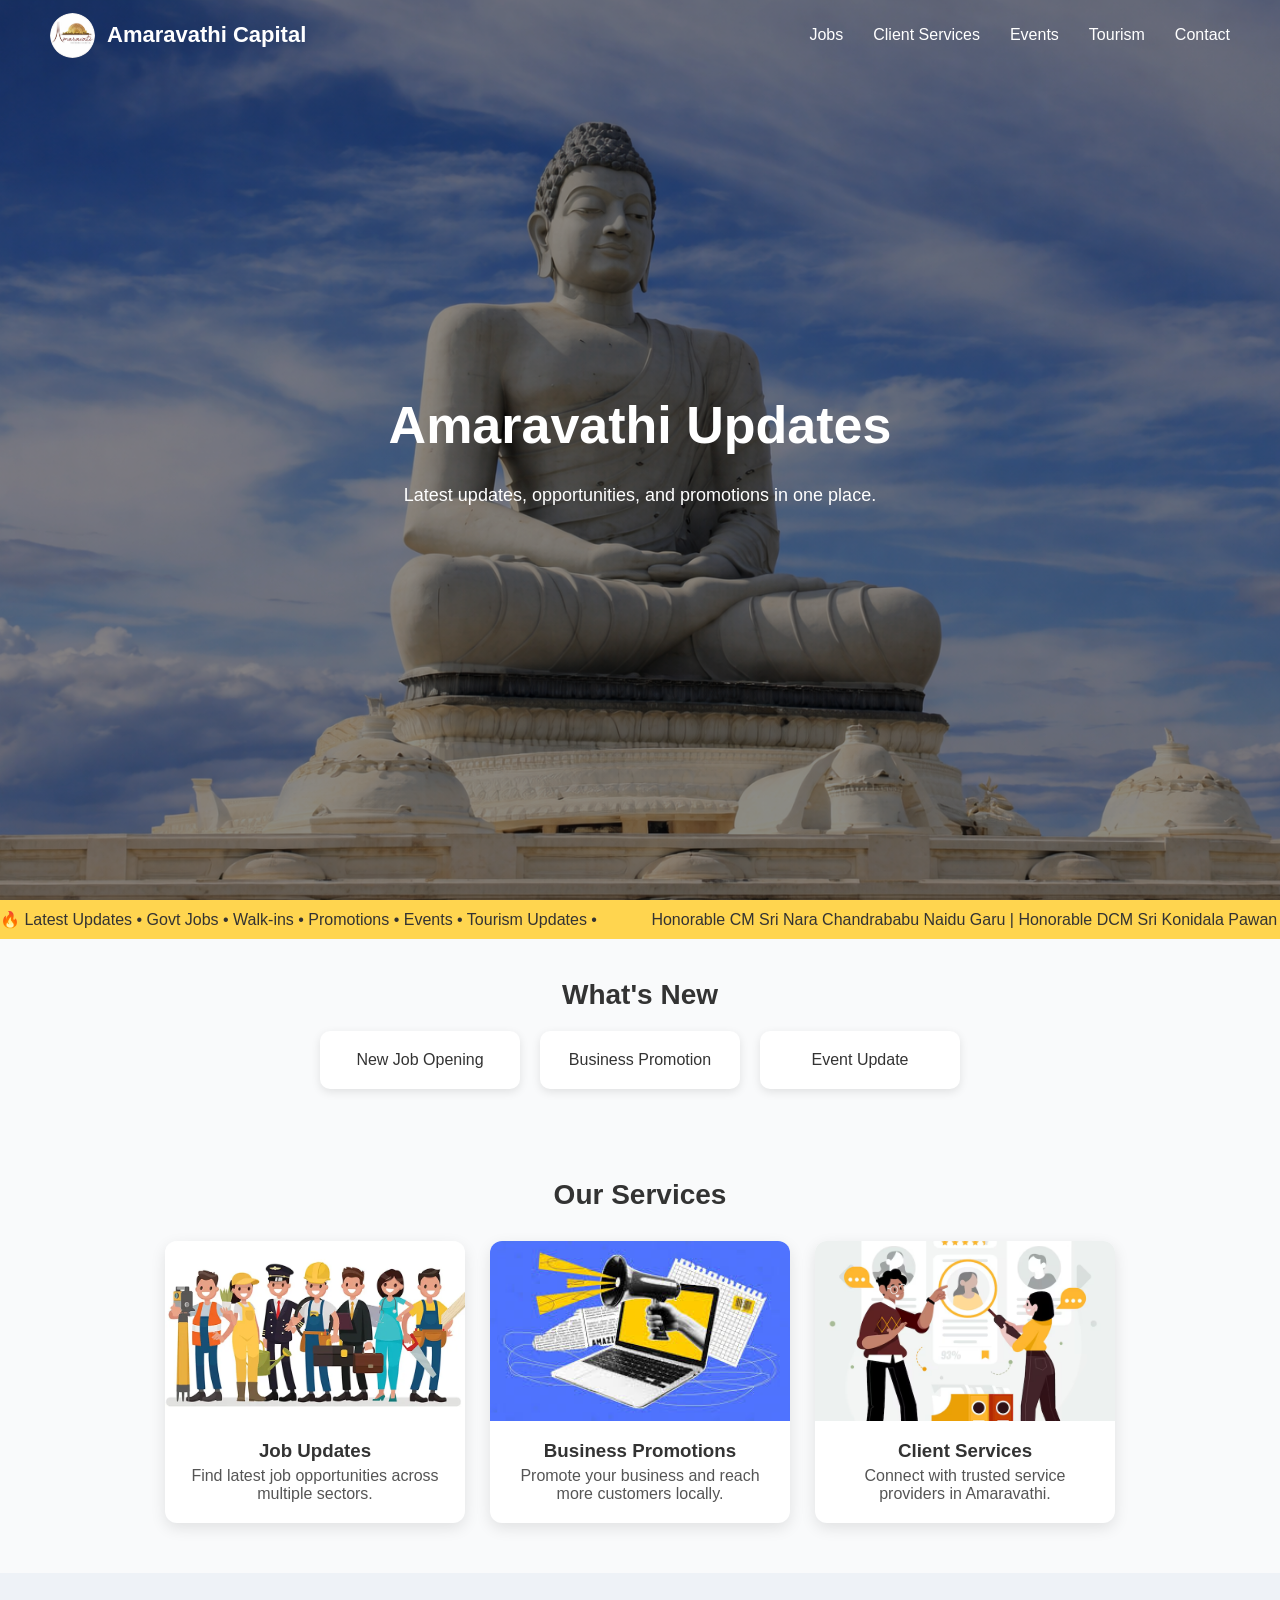
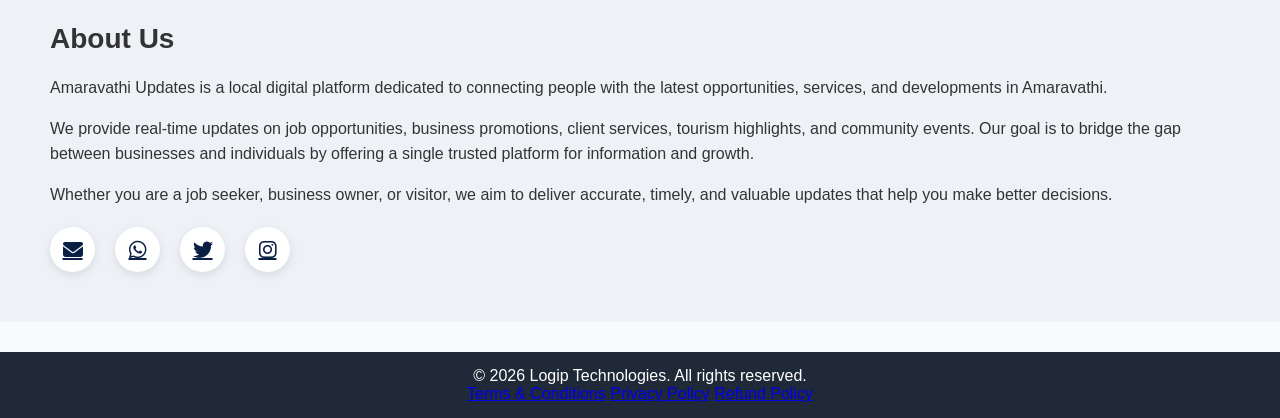
==== index.html @ bf593c62 "Update index.html" ====
<!DOCTYPE html>
<html lang="en">
<head>
  <meta charset="UTF-8">
  <title>Amaravathi</title>
  <link rel="stylesheet" href="style.css">
  <link rel="stylesheet" href="https://cdnjs.cloudflare.com/ajax/libs/font-awesome/6.5.0/css/all.min.css">
</head>
<body>

<!-- NAVBAR -->
<header>
  <nav class="navbar">
    <div class="logo-container" onclick="goHome()">
      <img src="images/logo.jpg" alt="logo">
      <span>Amaravathi Capital</span>
    </div>

    <ul class="nav-links">
      <li><a href="jobs.html">Jobs</a></li>
      <li><a href="services.html">Client Services</a></li>
      <li><a href="#">Events</a></li>
      <li><a href="tourism.html">Tourism</a></li>
      <li><a href="#contact">Contact</a></li>
    </ul>
  </nav>
</header>

<!-- HERO -->
<section class="hero">
  <h2>Amaravathi Updates</h2>
  <p>Latest updates, opportunities, and promotions in one place.</p>
</section>

<!-- SCROLLING BAR -->
<div class="scrolling">
  <div class="scroll-track">
    <span>🔥 Latest Updates • Govt Jobs • Walk-ins • Promotions • Events • Tourism Updates • </span>
    <span> Honorable CM Sri Nara Chandrababu Naidu Garu | Honorable DCM Sri Konidala Pawan Kalyan Garu | Amaravathi Capital City</span>
  </div>
</div>

<!-- WHAT'S NEW -->
<section class="section">
  <h2>What's New</h2>
  <div class="cards">
    <div class="card">New Job Opening</div>
    <div class="card">Business Promotion</div>
    <div class="card">Event Update</div>
  </div>
</section>

<!-- SERVICES -->
<section class="services">
  <h2>Our Services</h2>

  <div class="service-cards">
    <div class="service-card">
      <img src="images/jobs.jpg">
      <h3>Job Updates</h3>
      <p>Find latest job opportunities across multiple sectors.</p>
    </div>

    <div class="service-card">
      <img src="images/marketing.jpg">
      <h3>Business Promotions</h3>
      <p>Promote your business and reach more customers locally.</p>
    </div>

    <div class="service-card">
      <img src="images/services.jpg">
      <h3>Client Services</h3>
      <p>Connect with trusted service providers in Amaravathi.</p>
    </div>
  </div>
</section>

<!-- ABOUT -->
<section id="contact" class="about">
  <h2>About Us</h2>

  <p>
    Amaravathi Updates is a local digital platform dedicated to connecting people with 
    the latest opportunities, services, and developments in Amaravathi.
  </p>

  <p>
    We provide real-time updates on job opportunities, business promotions, client services, 
    tourism highlights, and community events. Our goal is to bridge the gap between businesses 
    and individuals by offering a single trusted platform for information and growth.
  </p>

  <p>
    Whether you are a job seeker, business owner, or visitor, we aim to deliver accurate, 
    timely, and valuable updates that help you make better decisions.
  </p>

  <div class="contact-icons">
  <a href="mailto:amaravathicapitalcity1@mail.com" target="_blank" class="icon-btn">
    <i class="fas fa-envelope"></i>
  </a>

  <a href="https://wa.me/918555920157" target="_blank" class="icon-btn">
    <i class="fab fa-whatsapp"></i>
  </a>

  <a href="https://twitter.com/amaravathi" target="_blank" class="icon-btn">
    <i class="fab fa-twitter"></i>
  </a>

  <a href="https://instagram.com" target="_blank" class="icon-btn">
    <i class="fab fa-instagram"></i>
  </a>

</div>
</section>

<!-- FOOTER -->
<footer>
  <p>© 2026 Logip Technologies. All rights reserved.</p>
  <div class="footer-links">
  <a href="policies.html">Terms & Conditions</a>
  <a href="policies.html">Privacy Policy</a>
  <a href="policies.html">Refund Policy</a>
</div>
</footer>

<script src="script.js"></script>

</body>
</html>
---- style.css ----
/* RESET */
* {
  margin: 0;
  padding: 0;
  box-sizing: border-box;
}

/* BODY */
body {
  font-family: 'Segoe UI', sans-serif;
  background: #f9fafb;
  color: #333;
}

/* NAVBAR */
.navbar {
  height: 70px;
  display: flex;
  justify-content: space-between;
  align-items: center;
  padding: 0 50px;
  background: transparent;
  position: absolute;
  width: 100%;
  top: 0;
  left: 0;
  z-index: 10;
}

/* LOGO FIX */
.logo-container {
  display: flex;
  align-items: center;
  gap: 12px;
  cursor: pointer;
}

.logo-container img {
  height: 45px;
  width: 45px;
  object-fit: cover;
  border-radius: 50%;
}

.logo-container span {
  font-size: 22px;
  font-weight: 600;
  color: white;
  line-height: 1;
}

/* NAV LINKS */
.nav-links {
  display: flex;
  gap: 30px;
  list-style: none;
  align-items: center;
}

.nav-links a {
  color: white; /* FIXED */
  text-decoration: none;
  font-size: 16px;
  display: inline-block; /* IMPORTANT for scale */
  transition: transform 0.3s ease, color 0.3s ease;
}

.nav-links a:hover {
  transform: scale(1.2); /* FIXED enlarge */
  color: #facc15;
}

/* HERO */
.hero {
  height: 100vh; /* FULL SCREEN */
  background: url('images/hero.jpg') center center/cover no-repeat;
  display: flex;
  flex-direction: column;
  justify-content: center;
  align-items: center;
  color: white;
  text-align: center;
  position: relative;
  padding: 0 20px;
}

/* OVERLAY */
.hero::after {
  content: "";
  position: absolute;
  inset: 0;
  background: rgba(0,0,0,0.45);
}

.hero h2,
.hero p {
  position: relative;
  z-index: 1;
}

.hero h2 {
  font-size: 52px;
  font-weight: bold;
}

.hero p {
  font-size: 18px;
  margin-top: 10px;
}

/* SCROLLING BAR */
.scrolling {
  background: #ffd54f;
  overflow: hidden;
  white-space: nowrap;
  padding: 10px 0;
}

.scroll-track {
  display: inline-block;
  animation: scrollSmooth 20s linear infinite;
}

.scroll-track span {
  padding-right: 50px;
  font-weight: 500;
}

@keyframes scrollSmooth {
  from { transform: translateX(0); }
  to { transform: translateX(-50%); }
}

/* SECTIONS */
.section {
  padding: 40px;
  text-align: center;
}

h2 {
  font-size: 28px;
  margin-bottom: 20px;
}

/* CARDS */
.cards {
  display: flex;
  justify-content: center;
  gap: 20px;
}

.card {
  background: white;
  padding: 20px;
  border-radius: 10px;
  width: 200px;
  box-shadow: 0 3px 10px rgba(0,0,0,0.1);
}

/* SERVICES */
.services {
  padding: 50px;
  text-align: center;
}

.service-cards {
  display: flex;
  gap: 25px;
  justify-content: center;
  margin-top: 30px;
}

.service-card {
  width: 300px;
  border-radius: 12px;
  overflow: hidden;
  background: #fff;
  box-shadow: 0 5px 15px rgba(0,0,0,0.1);
  transition: 0.3s;
}

.service-card img {
  width: 100%;
  height: 180px;
  object-fit: cover;
}

.service-card h3 {
  margin: 15px 0 5px;
}

.service-card p {
  padding: 0 15px 20px;
  color: #555;
}

.service-card:hover {
  transform: translateY(-8px);
}

/* ABOUT */
.about {
  padding: 50px;
  background: #eef2f7;
}

.about p {
  margin-bottom: 15px;
  line-height: 1.6;
}

.contact-details {
  margin-top: 20px;
}

/* FOOTER */
footer {
  background: #1f2937;
  color: white;
  text-align: center;
  padding: 15px;
  margin-top: 30px;
}
.contact-icons {
  margin-top: 20px;
  display: flex;
  gap: 20px;
}

.icon-btn {
  width: 45px;
  height: 45px;
  display: flex;
  justify-content: center;
  align-items: center;
  background: white;
  border-radius: 50%;
  font-size: 20px;
  color: #0A1F44;
  box-shadow: 0 3px 10px rgba(0,0,0,0.1);
  transition: all 0.3s ease;
}

.icon-btn:hover {
  transform: scale(1.2);
  background: #facc15;
  color: black;
}
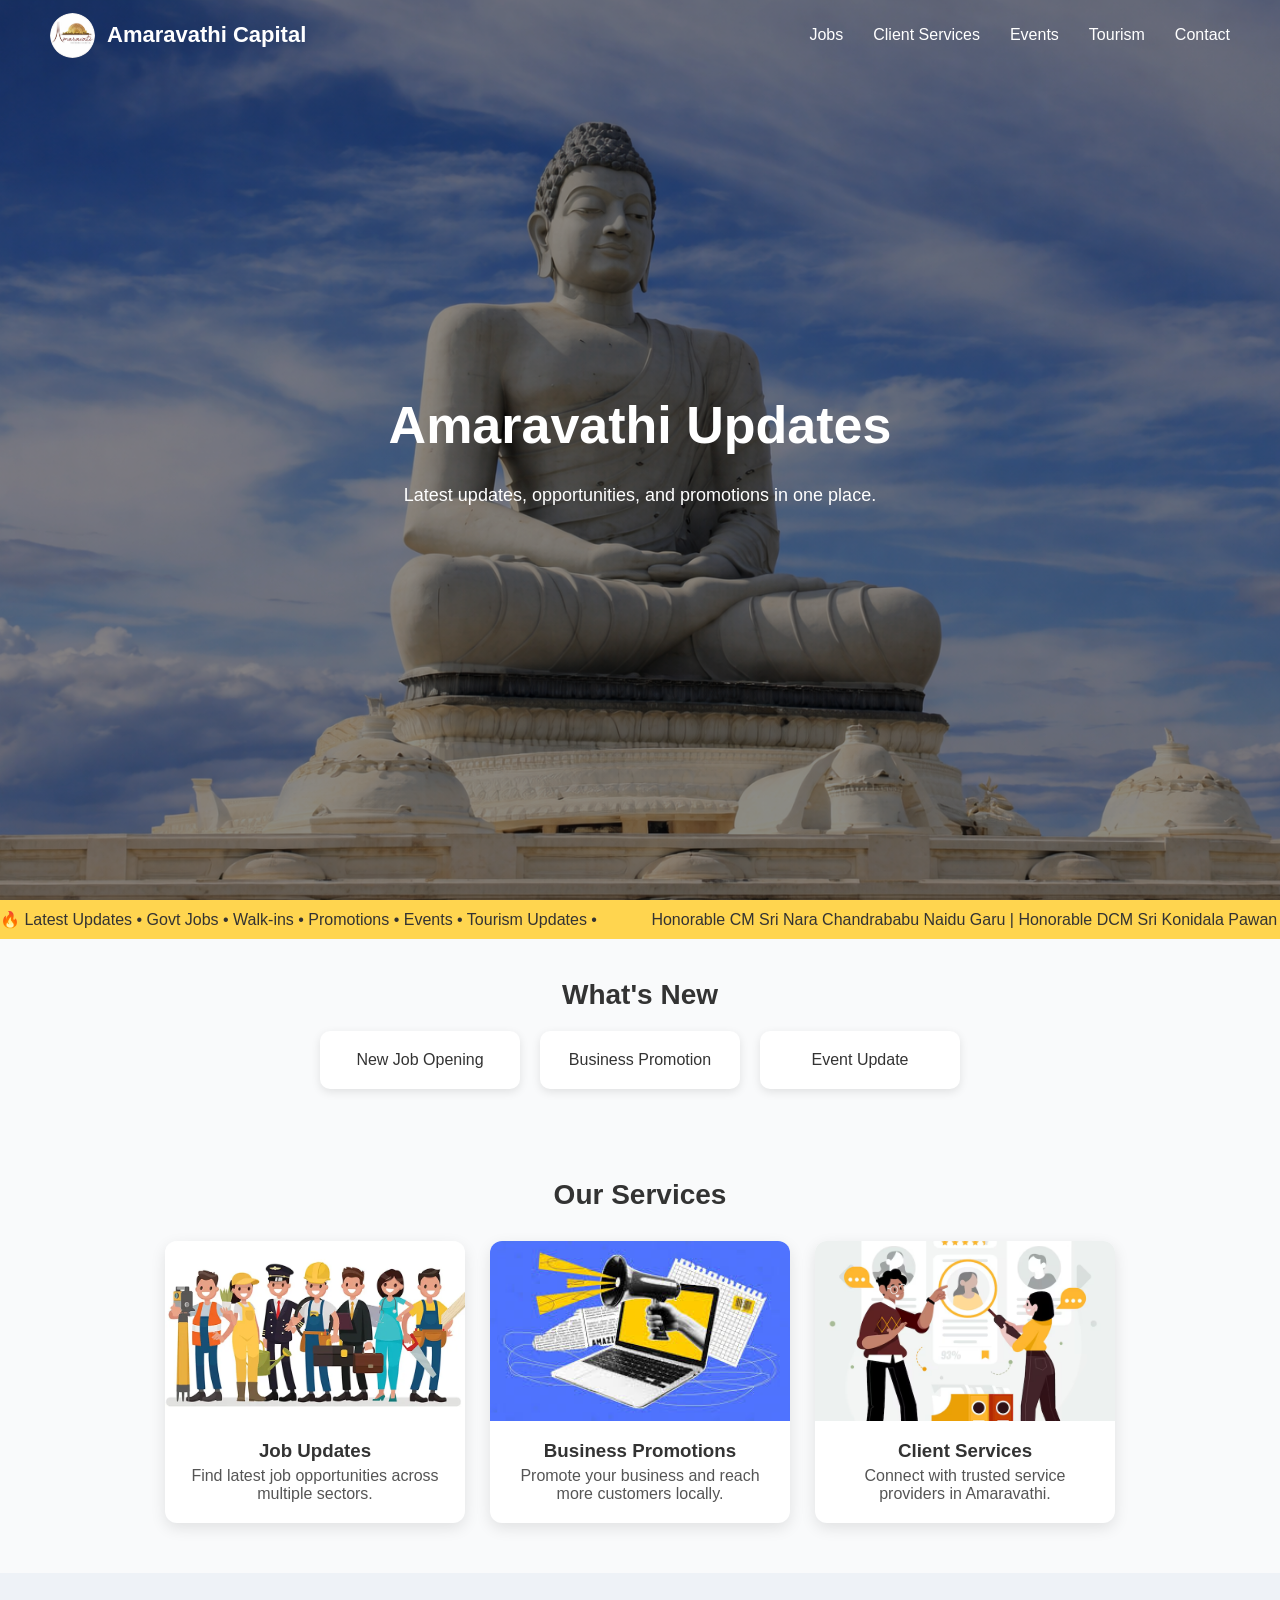
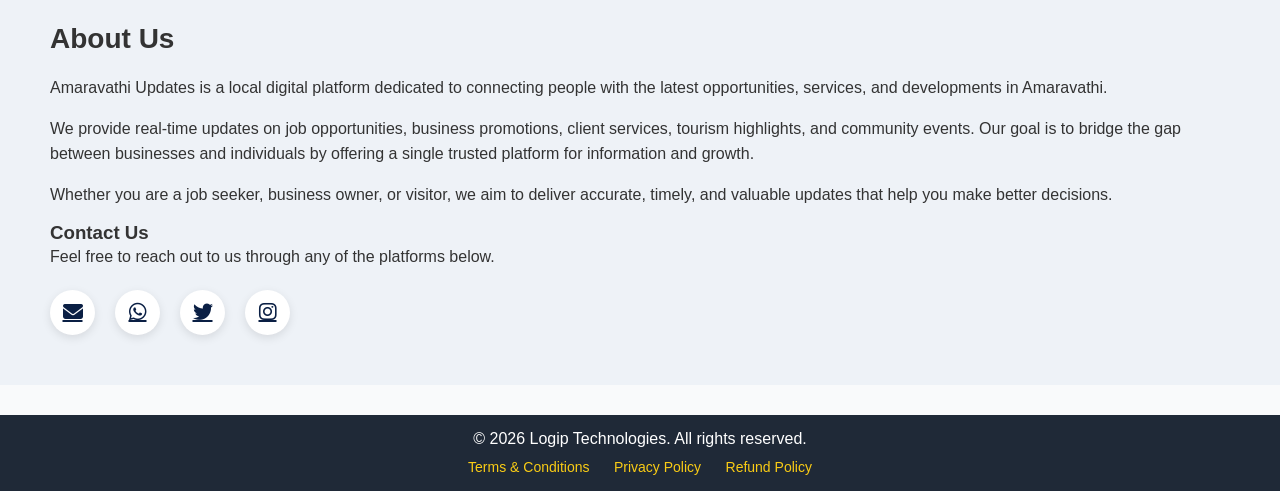
==== commit 9fee5ab3: "Update index.html" ====
--- a/index.html
+++ b/index.html
@@ -95,24 +95,29 @@
     timely, and valuable updates that help you make better decisions.
   </p>
 
-  <div class="contact-icons">
-  <a href="mailto:amaravathicapitalcity1@mail.com" target="_blank" class="icon-btn">
-    <i class="fas fa-envelope"></i>
-  </a>
+  <!-- CONTACT US PART -->
+  <div class="contact-section">
+    <h3>Contact Us</h3>
+    <p>Feel free to reach out to us through any of the platforms below.</p>
 
-  <a href="https://wa.me/918555920157" target="_blank" class="icon-btn">
-    <i class="fab fa-whatsapp"></i>
-  </a>
+    <div class="contact-icons">
+      <a href="mailto:amaravathicapitalcity1@mail.com" target="_blank" class="icon-btn">
+        <i class="fas fa-envelope"></i>
+      </a>
 
-  <a href="https://twitter.com/amaravathi" target="_blank" class="icon-btn">
-    <i class="fab fa-twitter"></i>
-  </a>
+      <a href="https://wa.me/918555920157" target="_blank" class="icon-btn">
+        <i class="fab fa-whatsapp"></i>
+      </a>
 
-  <a href="https://instagram.com" target="_blank" class="icon-btn">
-    <i class="fab fa-instagram"></i>
-  </a>
+      <a href="https://twitter.com/amaravathi" target="_blank" class="icon-btn">
+        <i class="fab fa-twitter"></i>
+      </a>
 
-</div>
+      <a href="https://instagram.com" target="_blank" class="icon-btn">
+        <i class="fab fa-instagram"></i>
+      </a>
+    </div>
+  </div>
 </section>
 
 <!-- FOOTER -->
--- a/style.css
+++ b/style.css
@@ -221,6 +221,22 @@
   padding: 15px;
   margin-top: 30px;
 }
+
+.footer-links {
+  margin-top: 10px;
+}
+
+.footer-links a {
+  margin: 0 10px;
+  color: #facc15;
+  text-decoration: none;
+  font-size: 14px;
+}
+
+.footer-links a:hover {
+  text-decoration: underline;
+}
+
 .contact-icons {
   margin-top: 20px;
   display: flex;
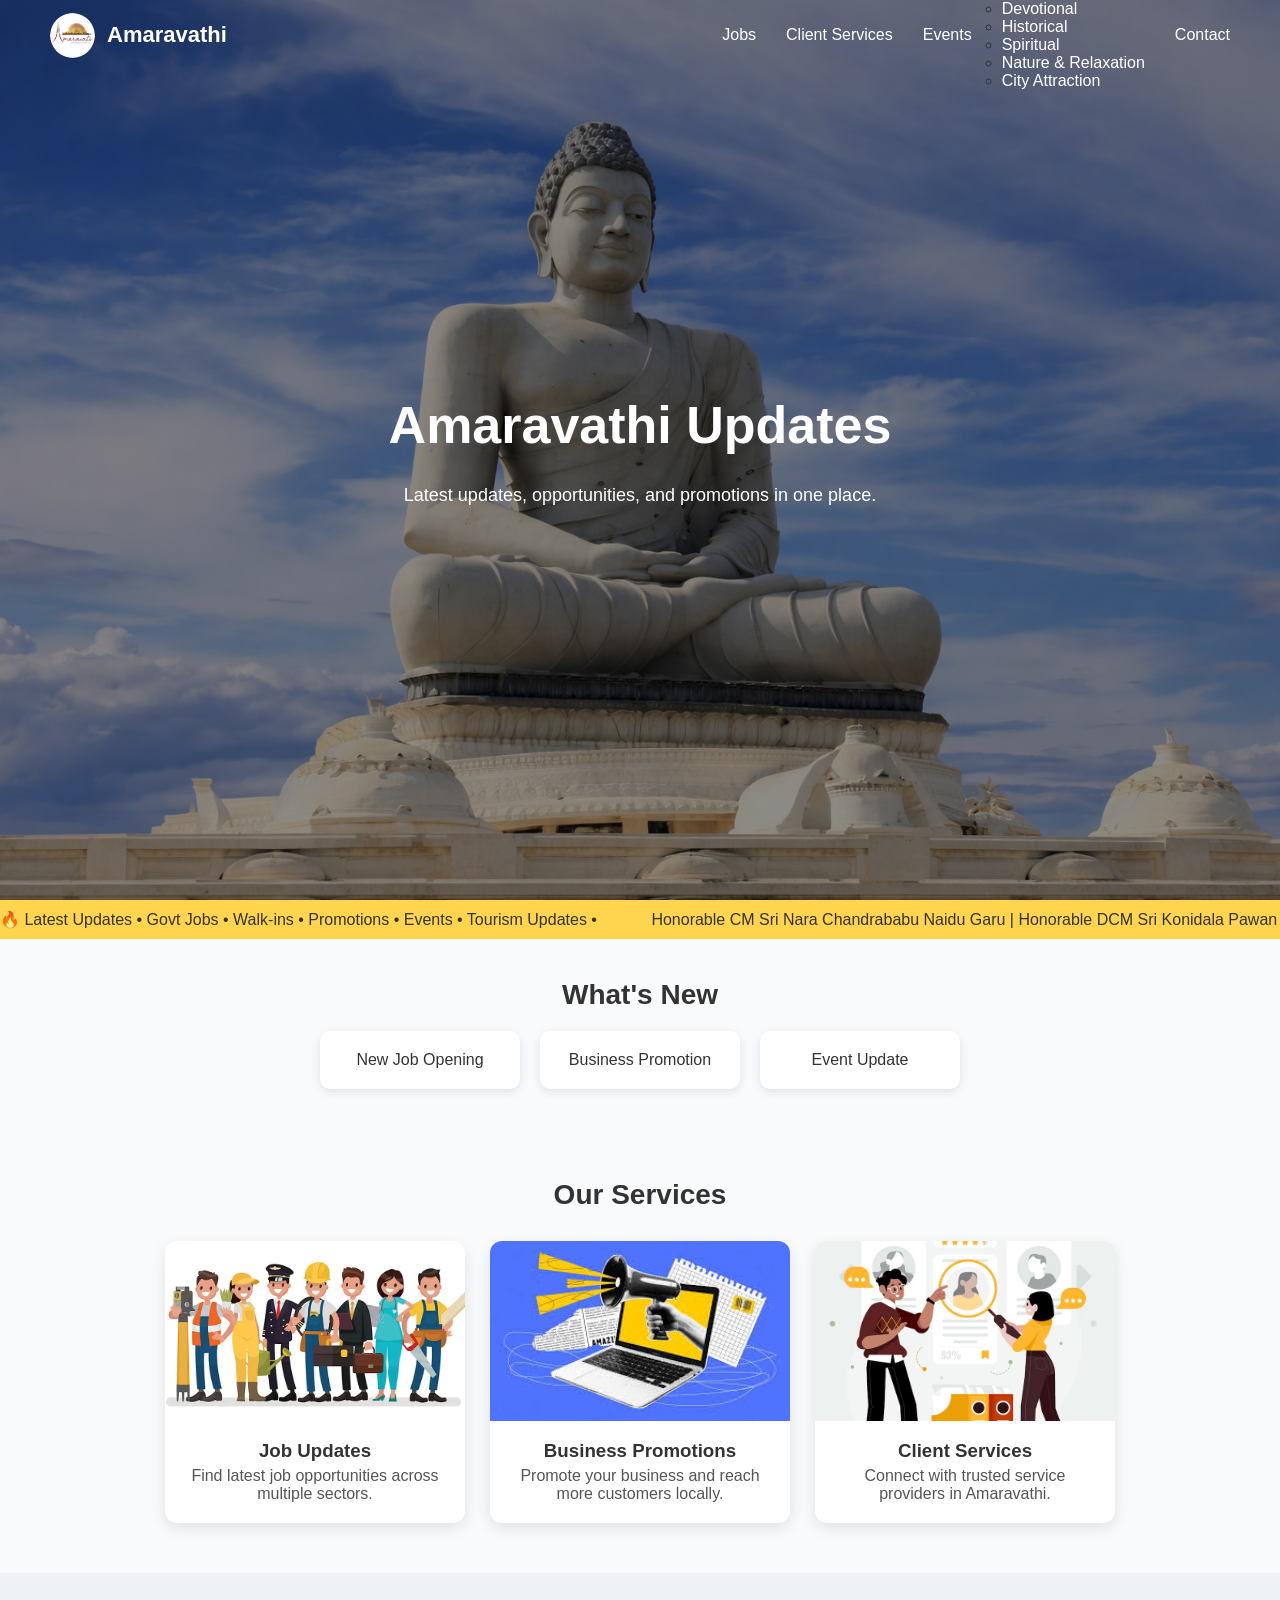
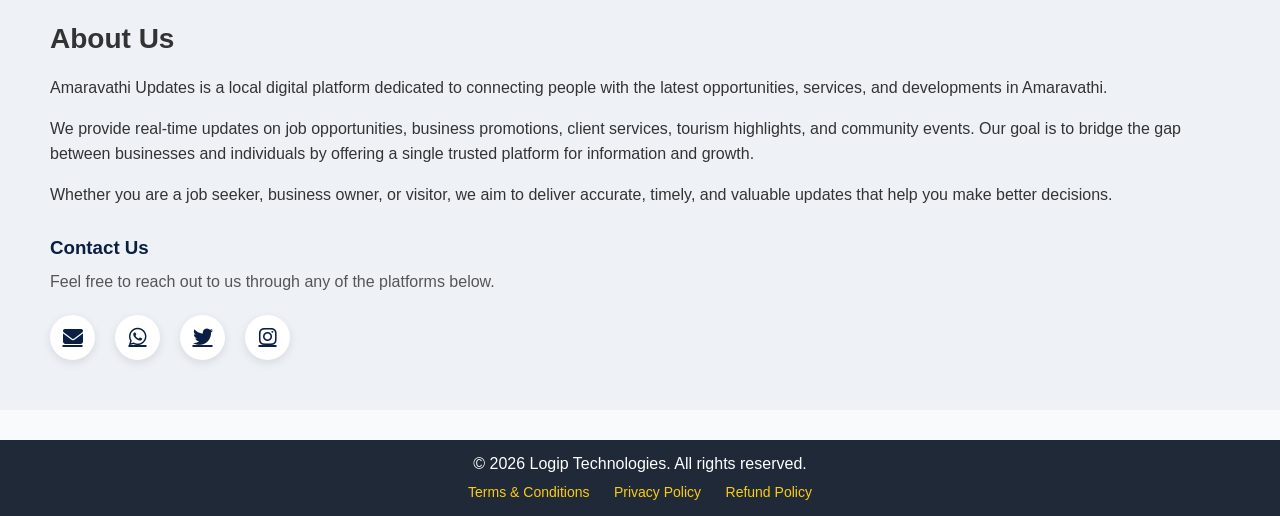
==== commit 4addba8f: "Update index.html" ====
--- a/index.html
+++ b/index.html
@@ -11,20 +11,39 @@
 <!-- NAVBAR -->
 <header>
   <nav class="navbar">
+
+    <!-- LOGO -->
     <div class="logo-container" onclick="goHome()">
       <img src="images/logo.jpg" alt="logo">
-      <span>Amaravathi Capital</span>
+      <span>Amaravathi</span>
     </div>
 
+    <!-- NAV LINKS -->
     <ul class="nav-links">
+
       <li><a href="jobs.html">Jobs</a></li>
       <li><a href="services.html">Client Services</a></li>
-      <li><a href="#">Events</a></li>
-      <li><a href="tourism.html">Tourism</a></li>
-      <li><a href="#contact">Contact</a></li>
+      <li><a href="events.html">Events</a></li>
+
+      <!-- TOURISM DROPDOWN -->
+      <li class="dropdown">
+        <a href="#">Tourism ▾</a>
+        <ul class="dropdown-menu">
+          <li><a href="devotional.html">Devotional</a></li>
+          <li><a href="historical.html">Historical</a></li>
+          <li><a href="spiritual.html">Spiritual</a></li>
+          <li><a href="nature.html">Nature & Relaxation</a></li>
+          <li><a href="city.html">City Attraction</a></li>
+        </ul>
+      </li>
+
+      <li><a href="index.html#contact">Contact</a></li>
+
     </ul>
+
   </nav>
 </header>
+
 
 <!-- HERO -->
 <section class="hero">
@@ -131,6 +150,13 @@
 </footer>
 
 <script src="script.js"></script>
+  <!-- SCRIPT FOR LOGO CLICK -->
+<script>
+function goHome() {
+  window.location.href = "index.html";
+}
+</script>
+
 
 </body>
 </html>
--- a/style.css
+++ b/style.css
@@ -237,6 +237,19 @@
   text-decoration: underline;
 }
 
+.contact-section {
+  margin-top: 30px;
+}
+
+.contact-section h3 {
+  margin-bottom: 10px;
+  color: #0A1F44;
+}
+
+.contact-section p {
+  margin-bottom: 15px;
+  color: #555;
+}
 .contact-icons {
   margin-top: 20px;
   display: flex;
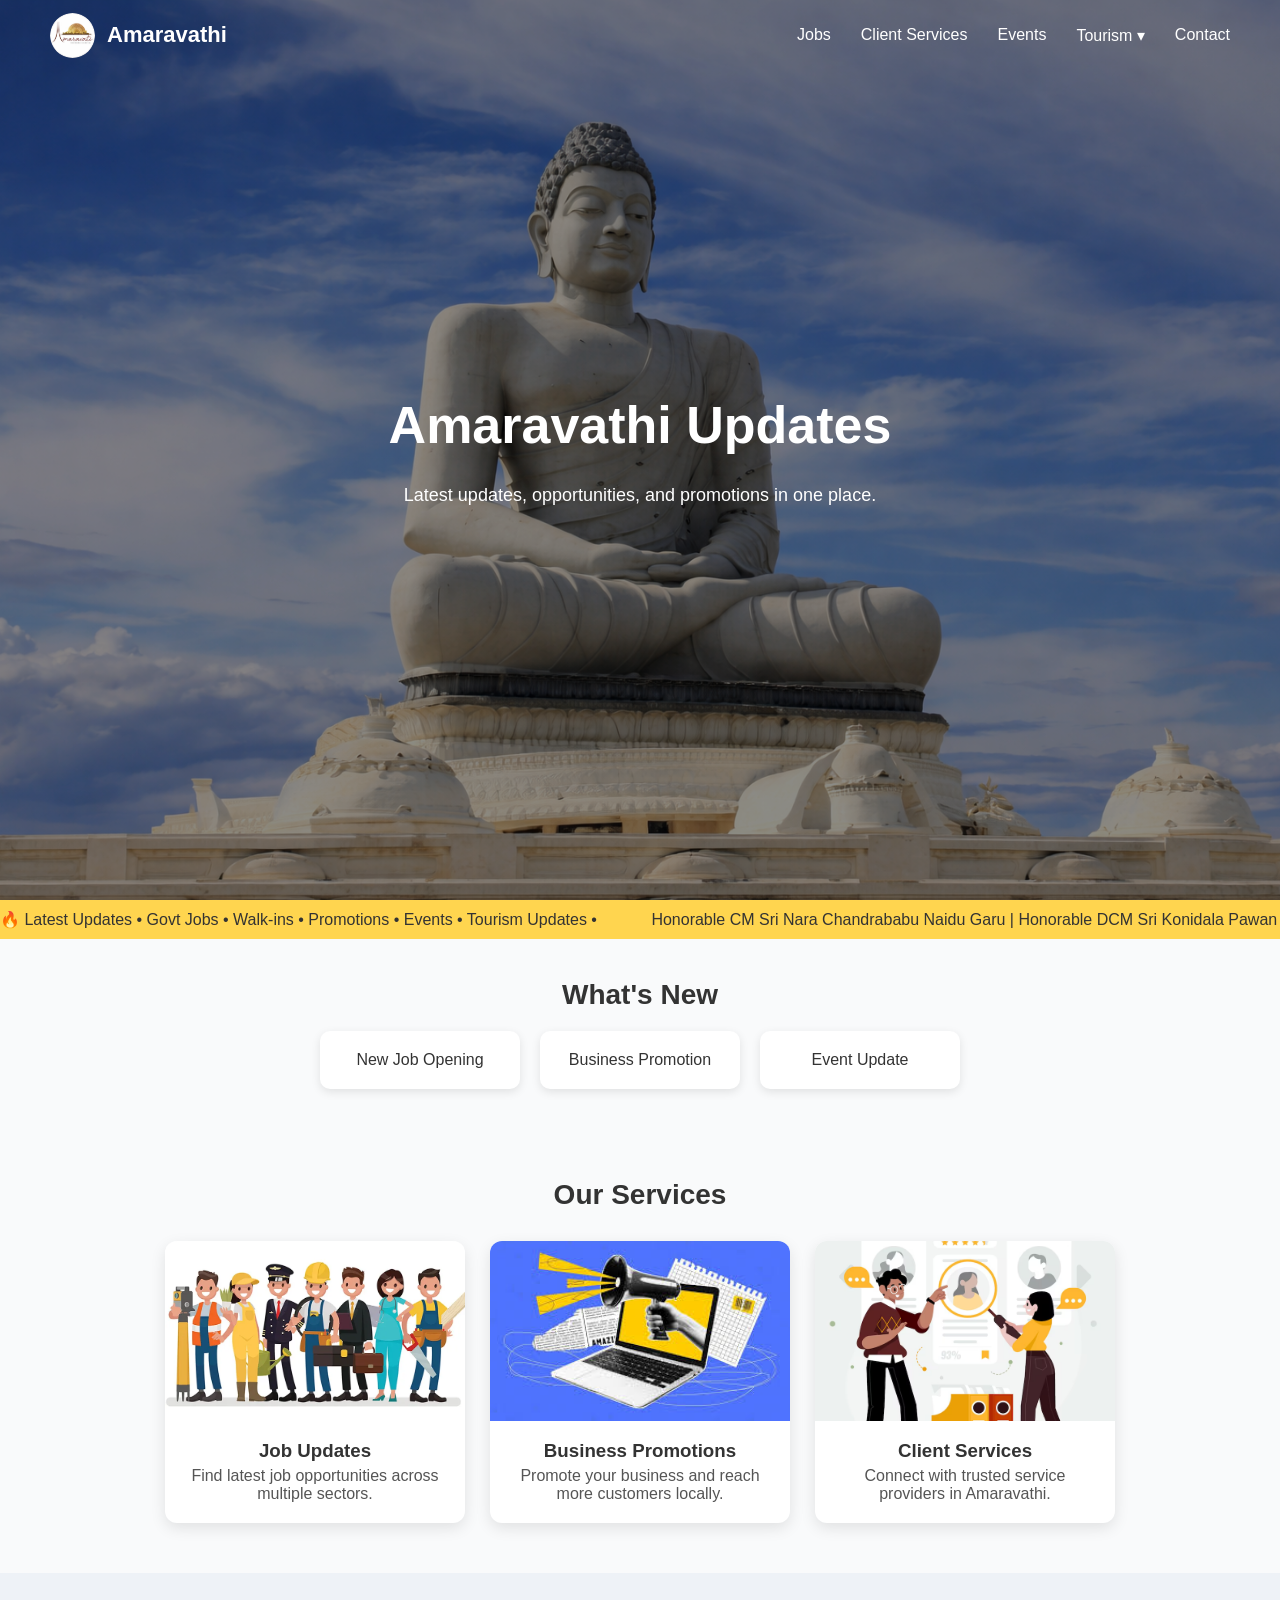
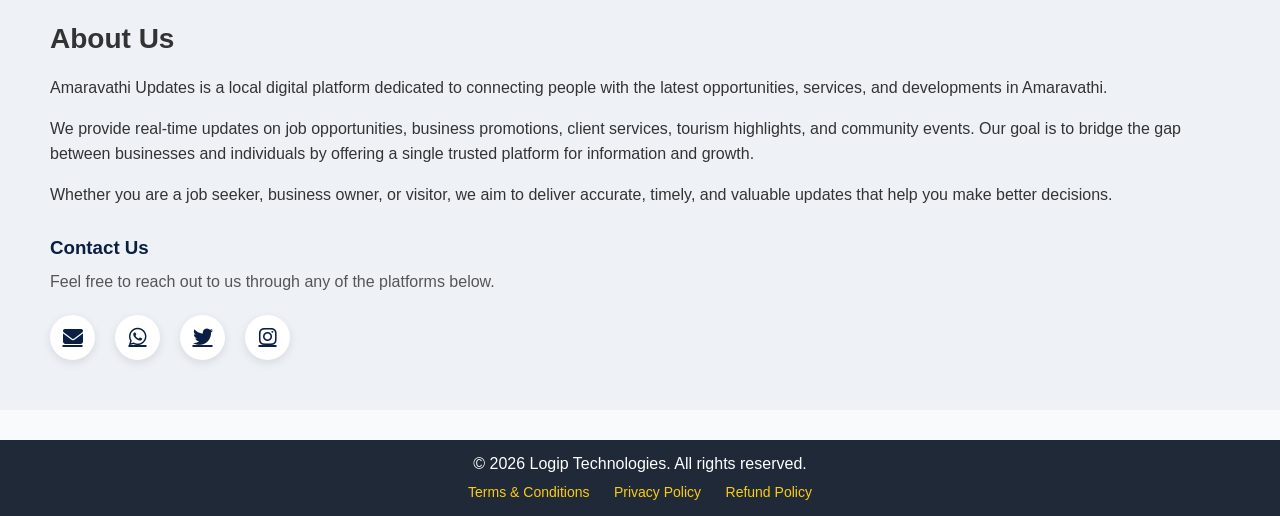
==== commit 1a35818e: "Update index.html" ====
--- a/index.html
+++ b/index.html
@@ -27,15 +27,15 @@
 
       <!-- TOURISM DROPDOWN -->
       <li class="dropdown">
-        <a href="#">Tourism ▾</a>
-        <ul class="dropdown-menu">
-          <li><a href="devotional.html">Devotional</a></li>
-          <li><a href="historical.html">Historical</a></li>
-          <li><a href="spiritual.html">Spiritual</a></li>
-          <li><a href="nature.html">Nature & Relaxation</a></li>
-          <li><a href="city.html">City Attraction</a></li>
-        </ul>
-      </li>
+  <a href="#" onclick="toggleDropdown(event)">Tourism ▾</a>
+  <ul class="dropdown-menu" id="dropdownMenu">
+    <li><a href="devotional.html" onclick="closeDropdown()">Devotional</a></li>
+    <li><a href="historical.html" onclick="closeDropdown()">Historical</a></li>
+    <li><a href="spiritual.html" onclick="closeDropdown()">Spiritual</a></li>
+    <li><a href="nature.html" onclick="closeDropdown()">Nature & Relaxation</a></li>
+    <li><a href="city.html" onclick="closeDropdown()">City Attraction</a></li>
+  </ul>
+</li>
 
       <li><a href="index.html#contact">Contact</a></li>
 
@@ -150,13 +150,6 @@
 </footer>
 
 <script src="script.js"></script>
-  <!-- SCRIPT FOR LOGO CLICK -->
-<script>
-function goHome() {
-  window.location.href = "index.html";
-}
-</script>
-
 
 </body>
 </html>
--- a/style.css
+++ b/style.css
@@ -27,6 +27,50 @@
   z-index: 10;
 }
 
+/* DROPDOWN FIX */
+.dropdown {
+  position: relative;
+}
+
+.dropdown-menu {
+  display: none;
+  position: absolute;
+  top: 40px;
+  left: 0;
+  background: white;
+  list-style: none;
+  padding: 10px 0;
+  border-radius: 8px;
+  box-shadow: 0 5px 15px rgba(0,0,0,0.1);
+  min-width: 180px;
+  z-index: 100;
+}
+
+.dropdown-menu li {
+  padding: 10px 20px;
+}
+
+.dropdown-menu li a {
+  color: #0A1F44;
+  text-decoration: none;
+  font-size: 14px;
+  display: block;
+}
+
+.dropdown-menu {
+  display: none;
+}
+
+/* SHOW WHEN ACTIVE */
+.dropdown-menu.show {
+  display: block;
+}
+
+/* HOVER EFFECT */
+.dropdown-menu li:hover {
+  background: #facc15;
+}
+
 /* LOGO FIX */
 .logo-container {
   display: flex;
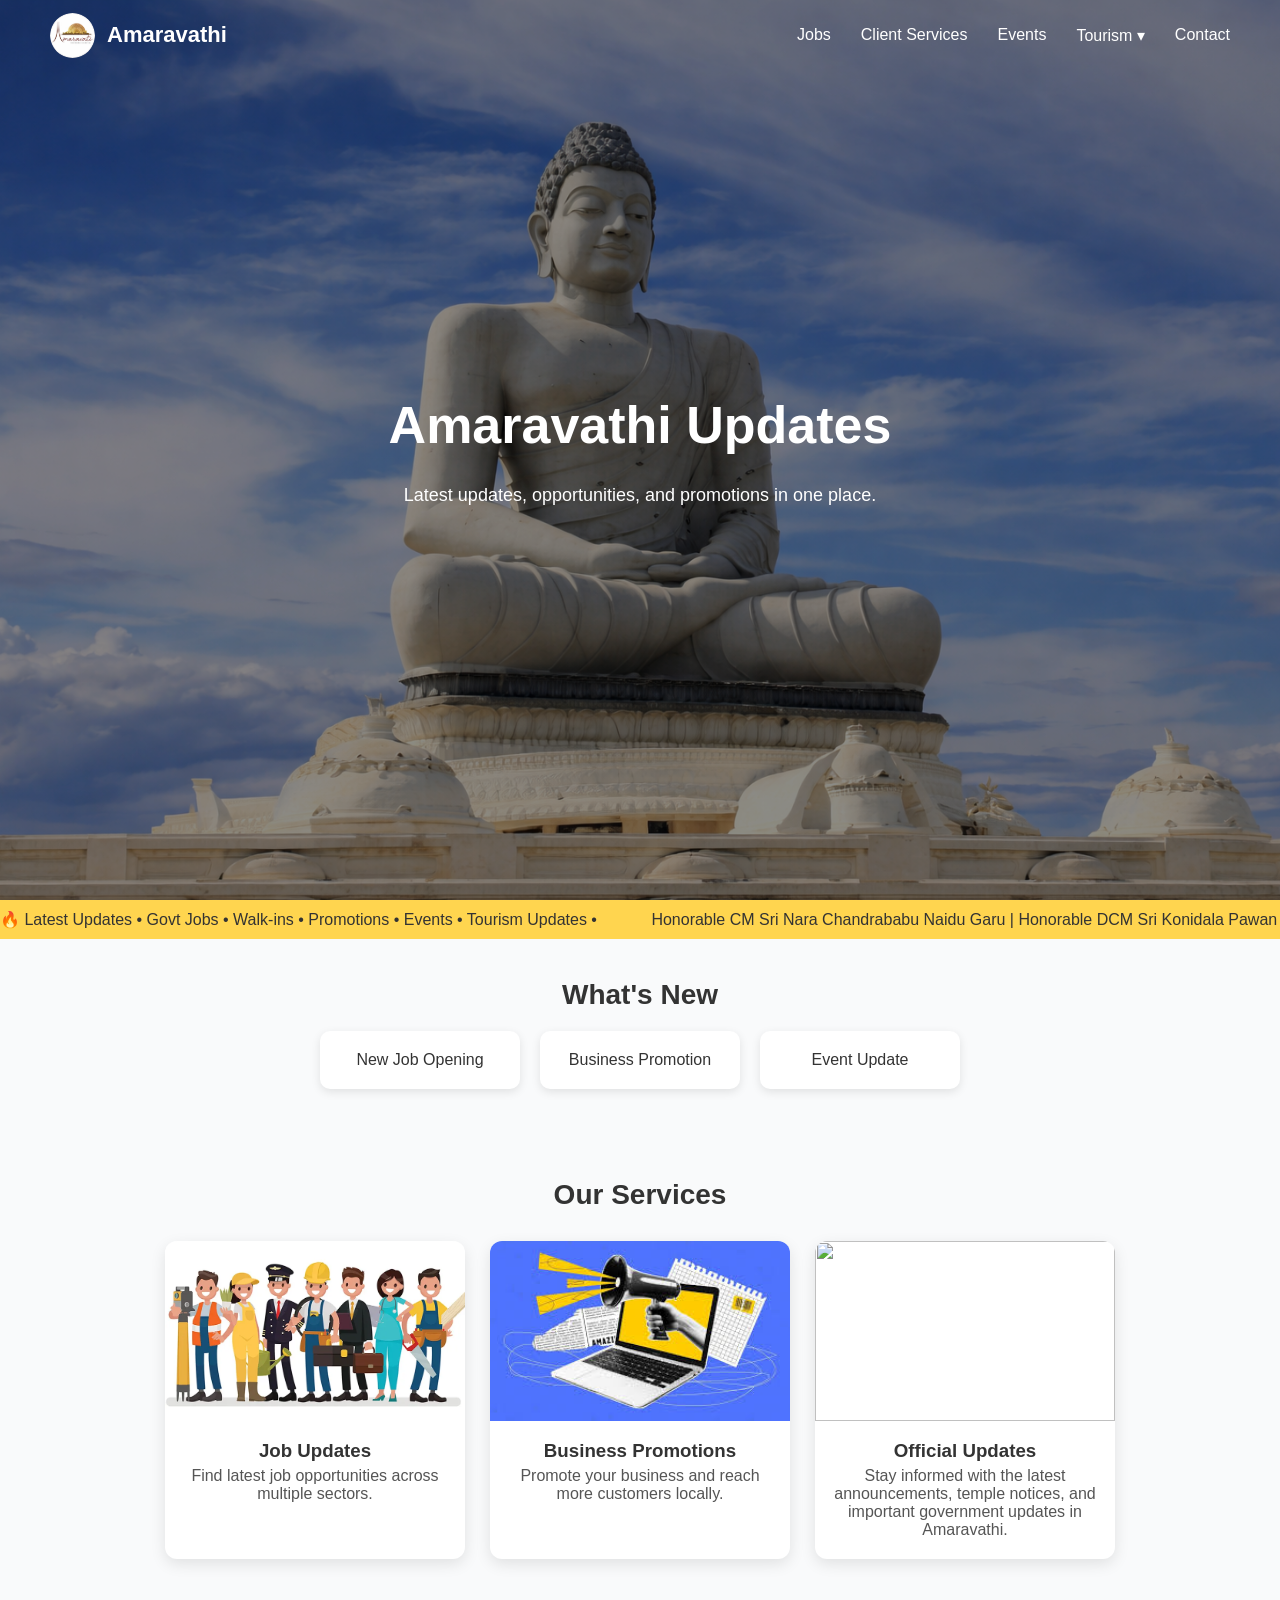
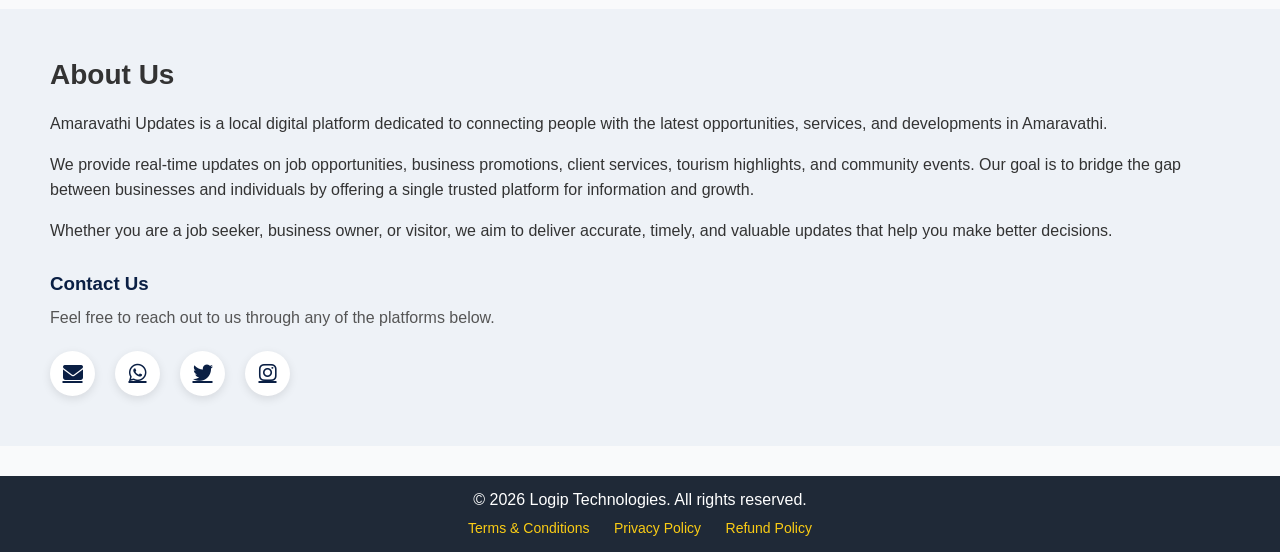
==== commit ba59e495: "Update index.html" ====
--- a/index.html
+++ b/index.html
@@ -86,11 +86,10 @@
       <p>Promote your business and reach more customers locally.</p>
     </div>
 
-    <div class="service-card">
-      <img src="images/services.jpg">
-      <h3>Client Services</h3>
-      <p>Connect with trusted service providers in Amaravathi.</p>
-    </div>
+   <div class="service-card">
+     <img src="images/updates.jpg">
+     <h3>Official Updates</h3>
+    <p>Stay informed with the latest announcements, temple notices, and important government updates in Amaravathi.</p>
   </div>
 </section>
 
--- a/style.css
+++ b/style.css
@@ -27,50 +27,77 @@
   z-index: 10;
 }
 
-/* DROPDOWN FIX */
+/* ===== DROPDOWN CONTAINER ===== */
 .dropdown {
   position: relative;
 }
 
+/* ===== DROPDOWN MENU ===== */
 .dropdown-menu {
-  display: none;
   position: absolute;
-  top: 40px;
+  top: 55px;
   left: 0;
-  background: white;
+  min-width: 230px;
+  padding: 10px 0;
   list-style: none;
-  padding: 10px 0;
-  border-radius: 8px;
-  box-shadow: 0 5px 15px rgba(0,0,0,0.1);
-  min-width: 180px;
-  z-index: 100;
-}
-
+
+  /* PREMIUM LOOK */
+  background: rgba(255, 255, 255, 0.95);
+  backdrop-filter: blur(12px);
+  border-radius: 12px;
+  box-shadow: 0 10px 30px rgba(0,0,0,0.15);
+
+  /* HIDDEN STATE */
+  opacity: 0;
+  visibility: hidden;
+  transform: translateY(10px);
+
+  transition: all 0.25s ease;
+  z-index: 1000;
+}
+
+/* ===== SHOW DROPDOWN ===== */
+.dropdown-menu.show {
+  opacity: 1;
+  visibility: visible;
+  transform: translateY(0);
+}
+
+/* ===== ITEMS ===== */
 .dropdown-menu li {
-  padding: 10px 20px;
-}
-
+  width: 100%;
+}
+
+/* ===== LINKS ===== */
 .dropdown-menu li a {
+  display: block;
+  padding: 12px 22px;
+  font-size: 15px;
   color: #0A1F44;
   text-decoration: none;
-  font-size: 14px;
-  display: block;
-}
-
-.dropdown-menu {
-  display: none;
-}
-
-/* SHOW WHEN ACTIVE */
-.dropdown-menu.show {
-  display: block;
-}
-
-/* HOVER EFFECT */
-.dropdown-menu li:hover {
+
+  transition: all 0.2s ease;
+}
+
+/* ===== HOVER EFFECT ===== */
+.dropdown-menu li a:hover {
   background: #facc15;
-}
-
+  color: #000;
+
+  /* PREMIUM INTERACTION */
+  transform: scale(1.05);
+  padding-left: 28px;
+}
+
+/* ===== OPTIONAL: ACTIVE CLICK EFFECT ===== */
+.dropdown-menu li a:active {
+  transform: scale(0.98);
+}
+
+/* ===== SMOOTH BORDER SEPARATION ===== */
+.dropdown-menu li:not(:last-child) a {
+  border-bottom: 1px solid rgba(0,0,0,0.05);
+}
 /* LOGO FIX */
 .logo-container {
   display: flex;
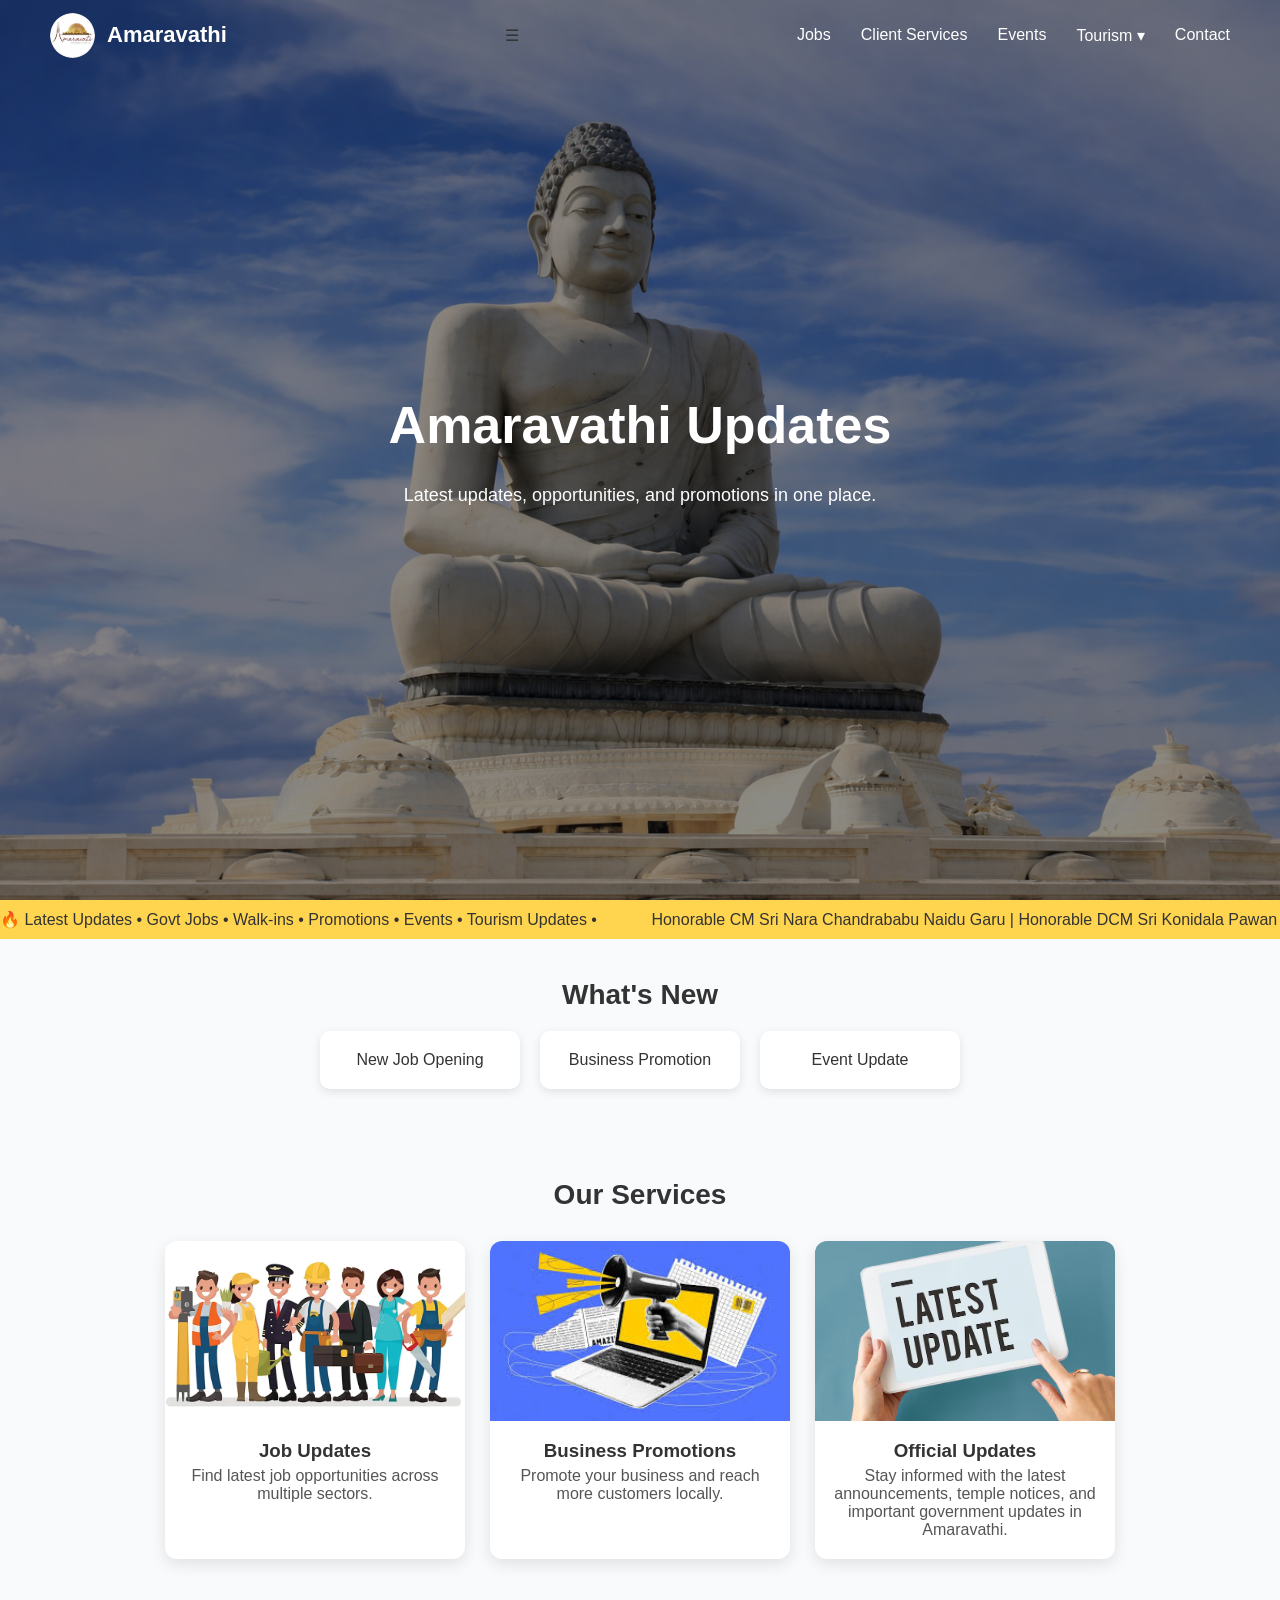
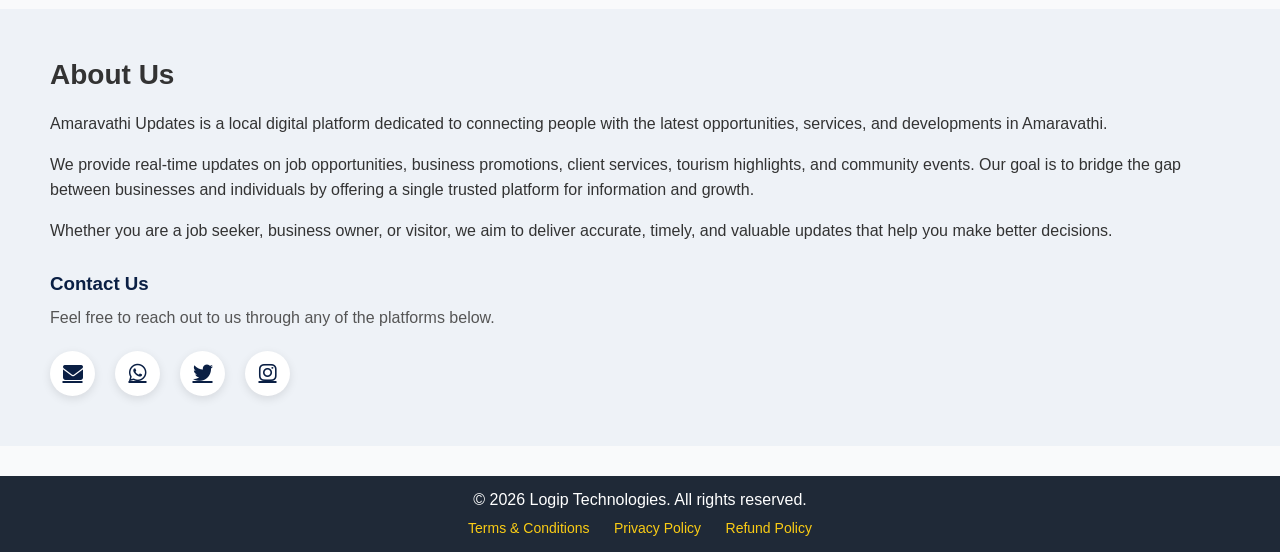
==== commit 73c9d0e5: "Update index.html" ====
--- a/index.html
+++ b/index.html
@@ -16,6 +16,10 @@
     <div class="logo-container" onclick="goHome()">
       <img src="images/logo.jpg" alt="logo">
       <span>Amaravathi</span>
+    </div>
+
+    <div class="menu-toggle" onclick="toggleMenu()">
+      ☰
     </div>
 
     <!-- NAV LINKS -->
--- a/style.css
+++ b/style.css
@@ -5,6 +5,9 @@
   box-sizing: border-box;
 }
 
+html, body {
+  overflow-x: hidden;
+}
 /* BODY */
 body {
   font-family: 'Segoe UI', sans-serif;
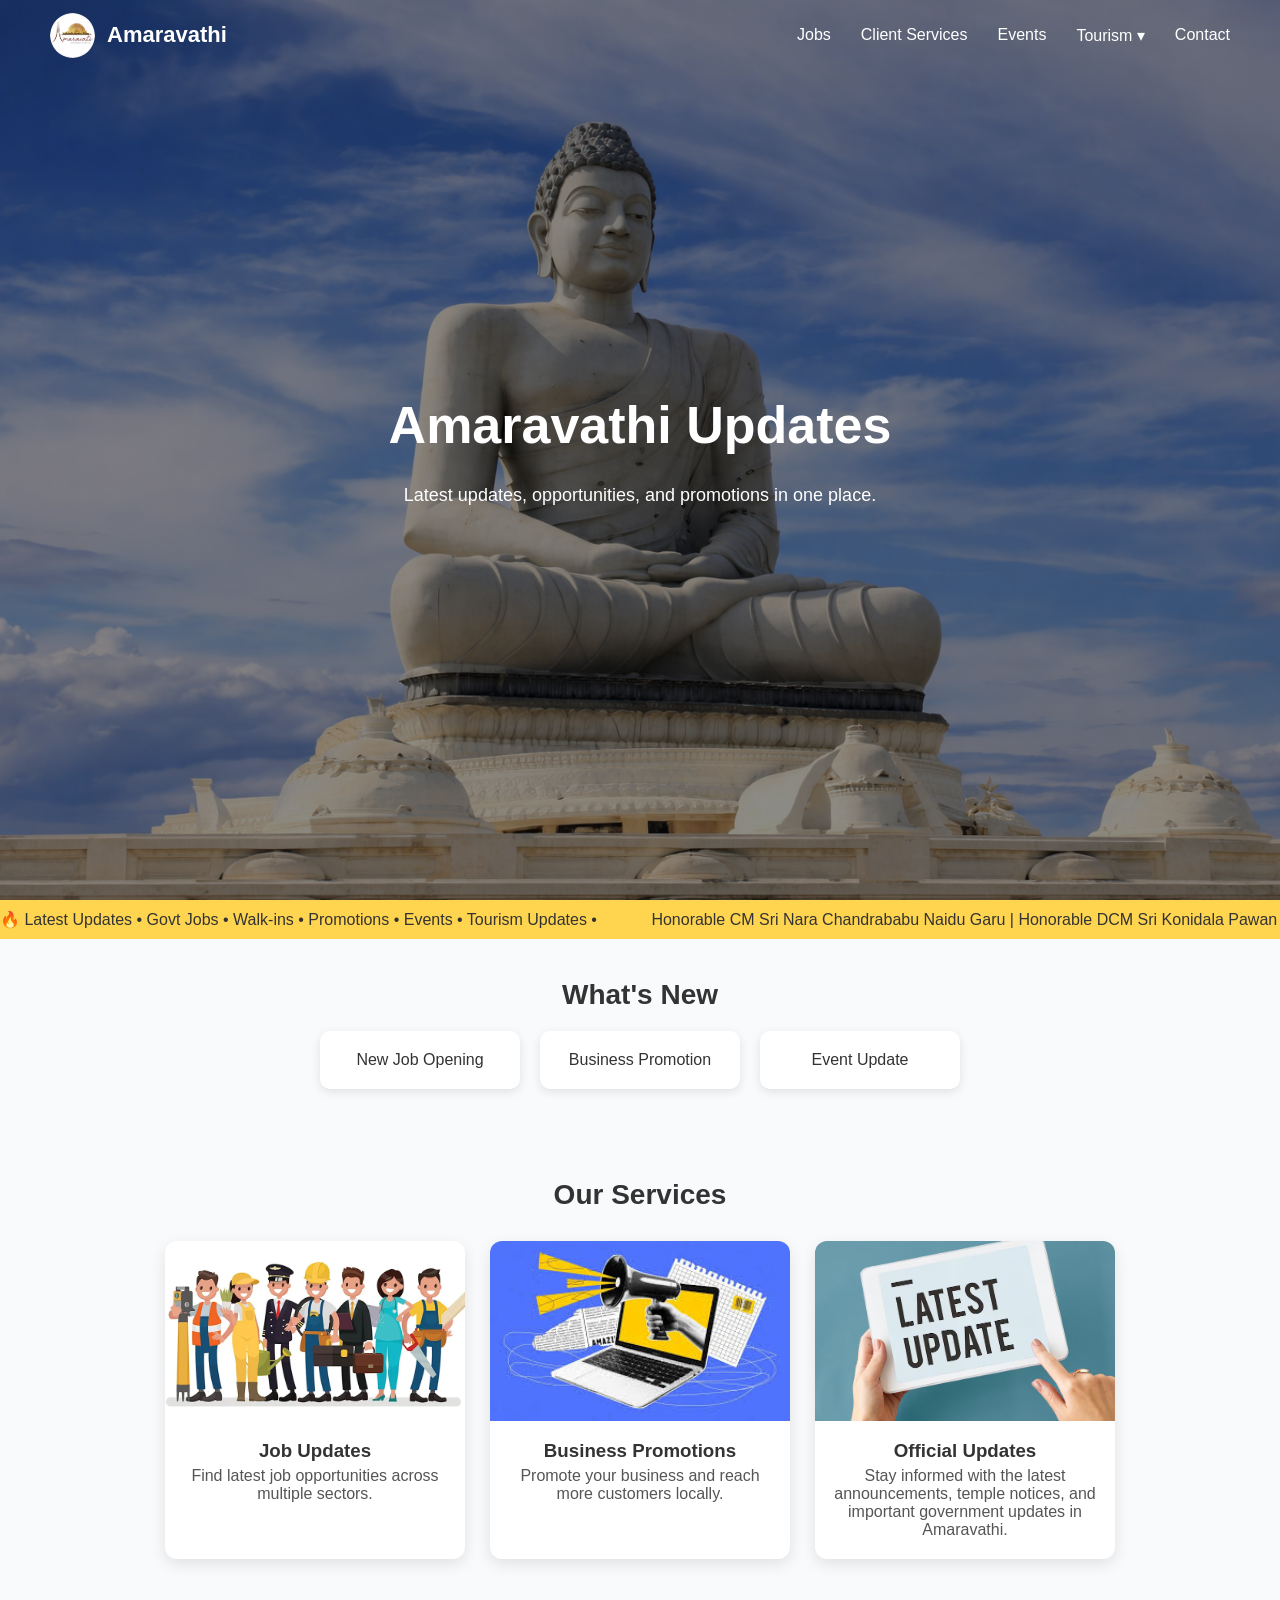
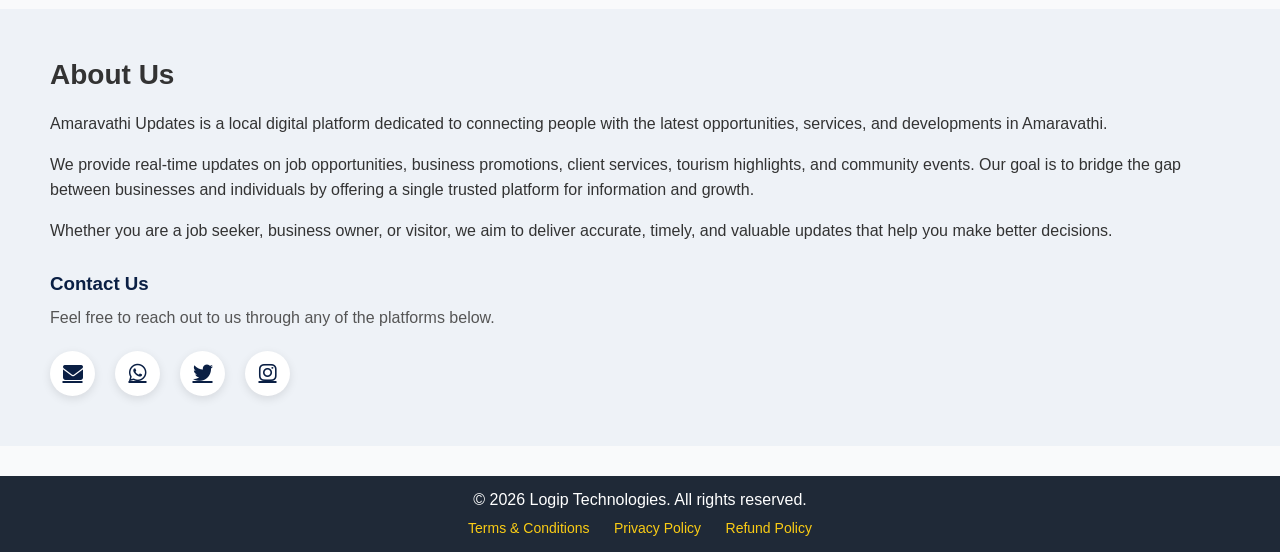
==== commit 5aaf7019: "Update index.html" ====
--- a/index.html
+++ b/index.html
@@ -5,6 +5,7 @@
   <title>Amaravathi</title>
   <link rel="stylesheet" href="style.css">
   <link rel="stylesheet" href="https://cdnjs.cloudflare.com/ajax/libs/font-awesome/6.5.0/css/all.min.css">
+  <meta name="viewport" content="width=device-width, initial-scale=1.0">
 </head>
 <body>
 
--- a/style.css
+++ b/style.css
@@ -349,3 +349,61 @@
   background: #facc15;
   color: black;
 }
+
+/* HAMBURGER */
+.menu-toggle {
+  display: none;
+  font-size: 26px;
+  cursor: pointer;
+  color: white;
+}
+
+/* MOBILE NAV */
+@media (max-width: 768px) {
+
+  .menu-toggle {
+    display: block;
+  }
+
+  .nav-links {
+    position: absolute;
+    top: 70px;
+    right: 0;
+    width: 100%;
+    background: #1f2937;
+
+    flex-direction: column;
+    align-items: center;
+    gap: 20px;
+    padding: 20px 0;
+
+    display: none;
+  }
+
+  .nav-links.active {
+    display: flex;
+  }
+
+  .nav-links a {
+    font-size: 18px;
+  }
+
+  /* DROPDOWN INSIDE MOBILE */
+  .dropdown-menu {
+    position: static;
+    background: transparent;
+    box-shadow: none;
+    transform: none;
+    opacity: 1;
+    visibility: visible;
+    display: none;
+  }
+
+  .dropdown-menu.show {
+    display: block;
+  }
+
+  .dropdown-menu li a {
+    color: white;
+  }
+}
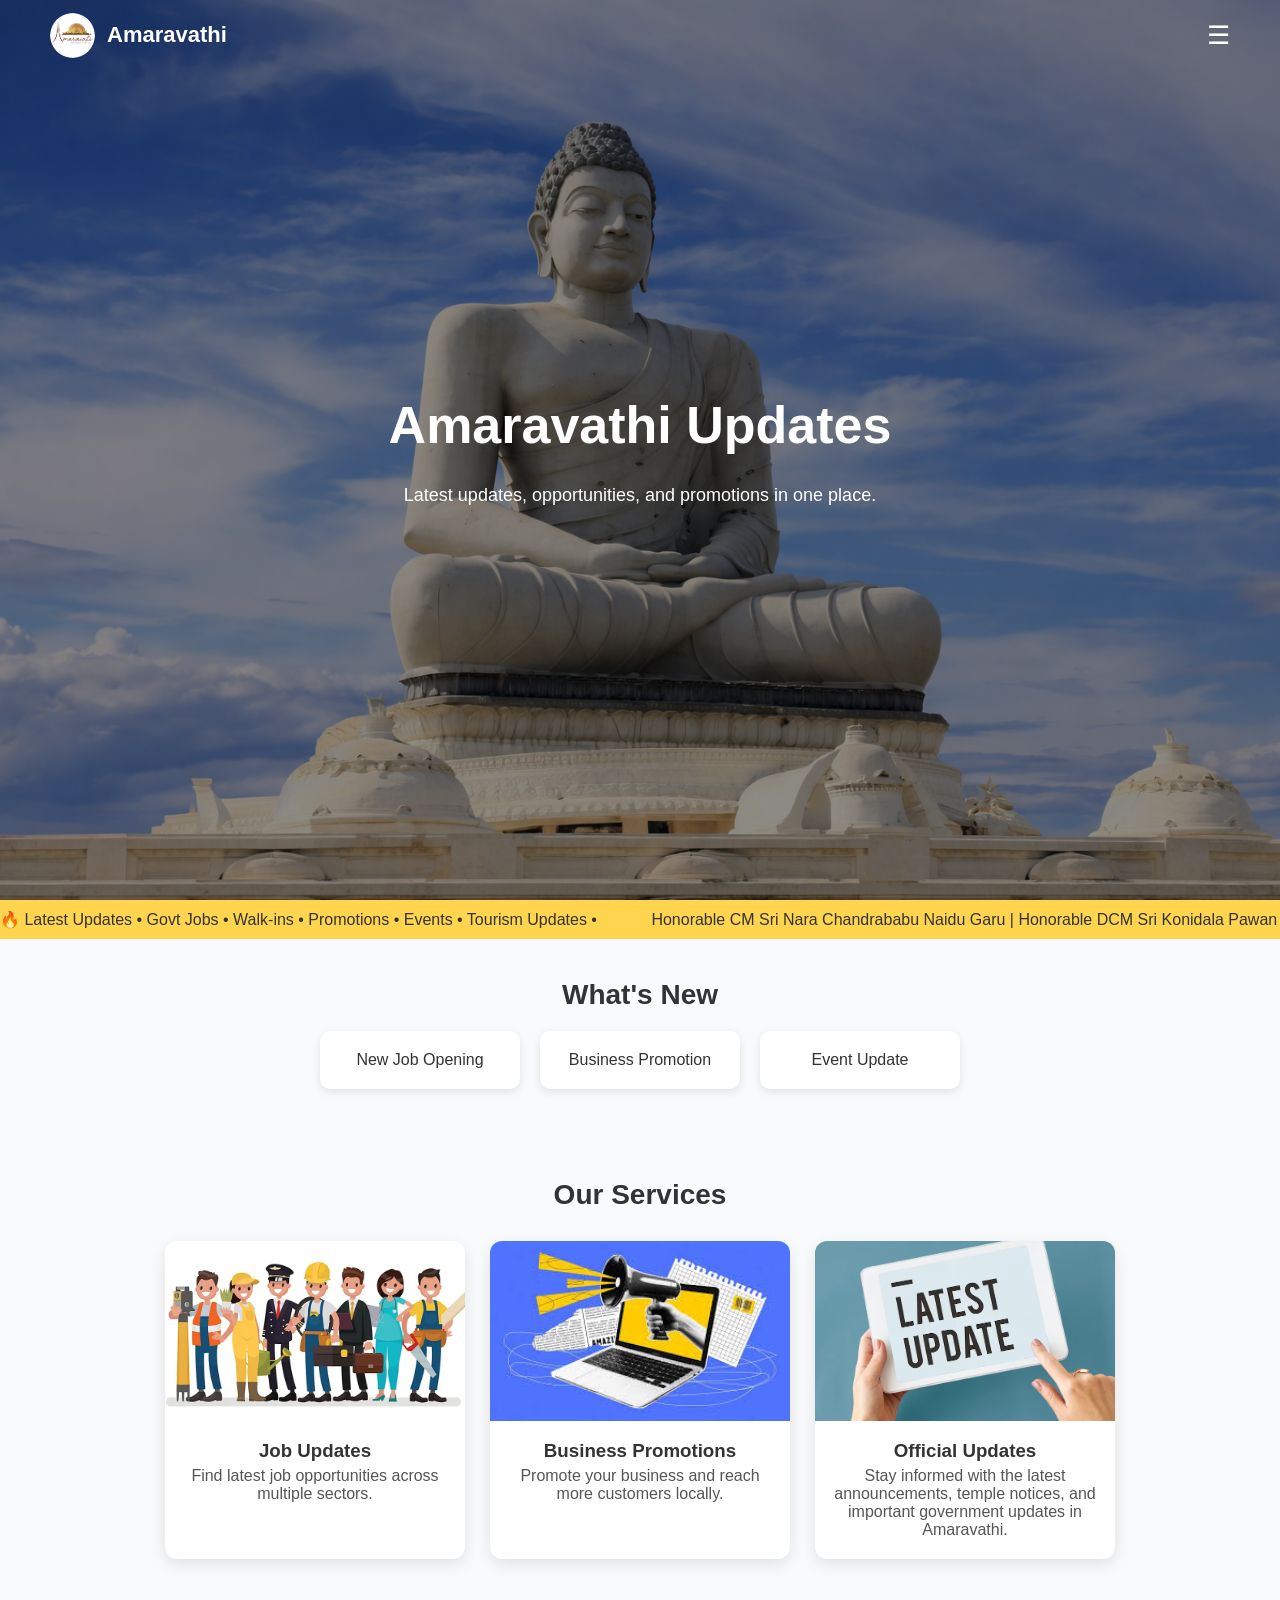
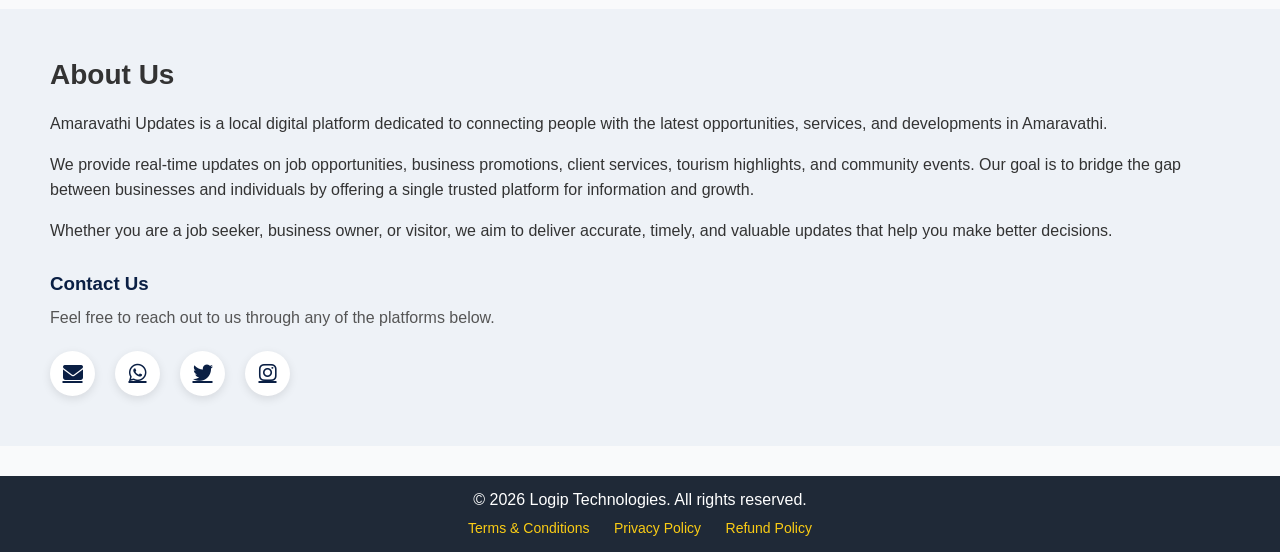
==== commit 2c0a62b4: "Update index.html" ====
--- a/index.html
+++ b/index.html
@@ -24,7 +24,7 @@
     </div>
 
     <!-- NAV LINKS -->
-    <ul class="nav-links">
+    <ul class="nav-links" id="navLinks">
 
       <li><a href="jobs.html">Jobs</a></li>
       <li><a href="services.html">Client Services</a></li>
--- a/style.css
+++ b/style.css
@@ -359,7 +359,7 @@
 }
 
 /* MOBILE NAV */
-@media (max-width: 768px) {
+@media (max-width: 2000px) {
 
   .menu-toggle {
     display: block;
